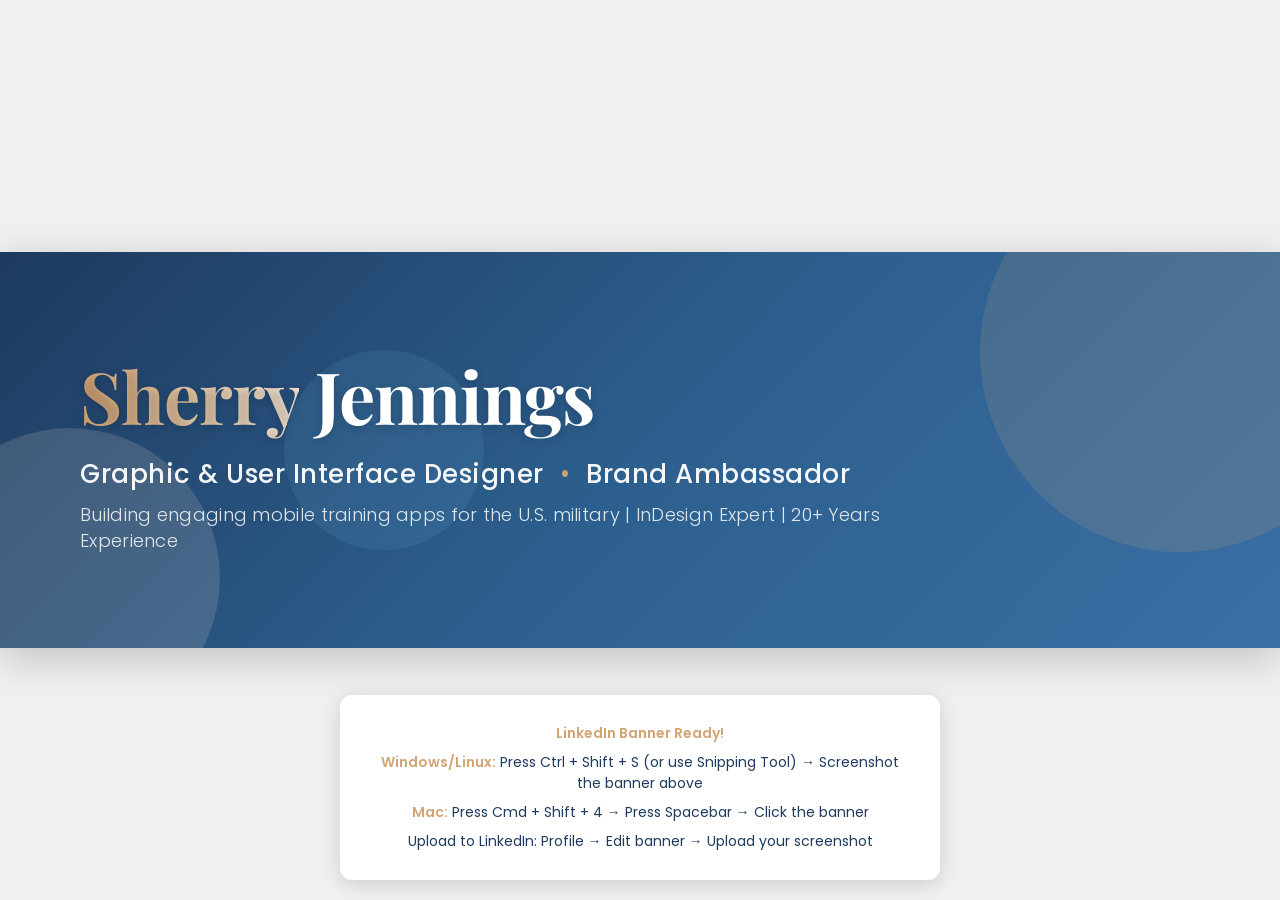
==== linkedin-banner.html @ 96e57f83 "Add LinkedIn banner HTML template matching portfolio design" ====
<!DOCTYPE html>
<html lang="en">
<head>
    <meta charset="UTF-8">
    <meta name="viewport" content="width=device-width, initial-scale=1.0">
    <title>LinkedIn Banner - Sherry Jennings</title>
    <link href="https://fonts.googleapis.com/css2?family=Playfair+Display:wght@400;600;700&family=Poppins:wght@300;400;500;600&display=swap" rel="stylesheet">
    <style>
        * {
            margin: 0;
            padding: 0;
            box-sizing: border-box;
        }

        body {
            display: flex;
            justify-content: center;
            align-items: center;
            min-height: 100vh;
            background: #f0f0f0;
            font-family: 'Poppins', sans-serif;
        }

        .banner-container {
            width: 1584px;
            height: 396px;
            background: linear-gradient(135deg, #1E3A5F 0%, #2C5F8D 50%, #3A6FA5 100%);
            position: relative;
            overflow: hidden;
            box-shadow: 0 10px 40px rgba(0,0,0,0.2);
        }

        /* Decorative shapes */
        .shape {
            position: absolute;
            border-radius: 50%;
            opacity: 0.15;
        }

        .shape-1 {
            width: 400px;
            height: 400px;
            background: #D4A574;
            top: -100px;
            right: -100px;
        }

        .shape-2 {
            width: 300px;
            height: 300px;
            background: #F4E5D3;
            bottom: -80px;
            left: -80px;
        }

        .shape-3 {
            width: 200px;
            height: 200px;
            background: #5E9FD1;
            top: 50%;
            left: 30%;
            transform: translate(-50%, -50%);
        }

        .content {
            position: relative;
            z-index: 2;
            height: 100%;
            display: flex;
            flex-direction: column;
            justify-content: center;
            padding: 0 80px;
            color: white;
        }

        .name {
            font-family: 'Playfair Display', serif;
            font-size: 72px;
            font-weight: 700;
            letter-spacing: -1px;
            margin-bottom: 12px;
            text-shadow: 0 2px 10px rgba(0,0,0,0.2);
        }

        .highlight {
            background: linear-gradient(90deg, #D4A574 0%, #F4E5D3 100%);
            -webkit-background-clip: text;
            -webkit-text-fill-color: transparent;
            background-clip: text;
        }

        .titles {
            display: flex;
            align-items: center;
            gap: 16px;
            font-size: 26px;
            font-weight: 500;
            letter-spacing: 0.5px;
            opacity: 0.95;
            margin-bottom: 8px;
        }

        .divider {
            color: #D4A574;
            font-weight: 400;
        }

        .tagline {
            font-size: 18px;
            font-weight: 300;
            letter-spacing: 0.3px;
            opacity: 0.85;
            max-width: 900px;
            line-height: 1.4;
        }

        .instructions {
            position: fixed;
            bottom: 20px;
            left: 50%;
            transform: translateX(-50%);
            background: white;
            padding: 20px 30px;
            border-radius: 12px;
            box-shadow: 0 4px 20px rgba(0,0,0,0.15);
            text-align: center;
            font-size: 14px;
            color: #1E3A5F;
            max-width: 600px;
        }

        .instructions strong {
            color: #D4A574;
            font-weight: 600;
        }

        .instructions p {
            margin: 8px 0;
        }
    </style>
</head>
<body>
    <div class="banner-container">
        <div class="shape shape-1"></div>
        <div class="shape shape-2"></div>
        <div class="shape shape-3"></div>

        <div class="content">
            <h1 class="name"><span class="highlight">Sherry</span> Jennings</h1>
            <div class="titles">
                <span>Graphic & User Interface Designer</span>
                <span class="divider">•</span>
                <span>Brand Ambassador</span>
            </div>
            <p class="tagline">Building engaging mobile training apps for the U.S. military | InDesign Expert | 20+ Years Experience</p>
        </div>
    </div>

    <div class="instructions">
        <p><strong>LinkedIn Banner Ready!</strong></p>
        <p><strong>Windows/Linux:</strong> Press Ctrl + Shift + S (or use Snipping Tool) → Screenshot the banner above</p>
        <p><strong>Mac:</strong> Press Cmd + Shift + 4 → Press Spacebar → Click the banner</p>
        <p>Upload to LinkedIn: Profile → Edit banner → Upload your screenshot</p>
    </div>
</body>
</html>
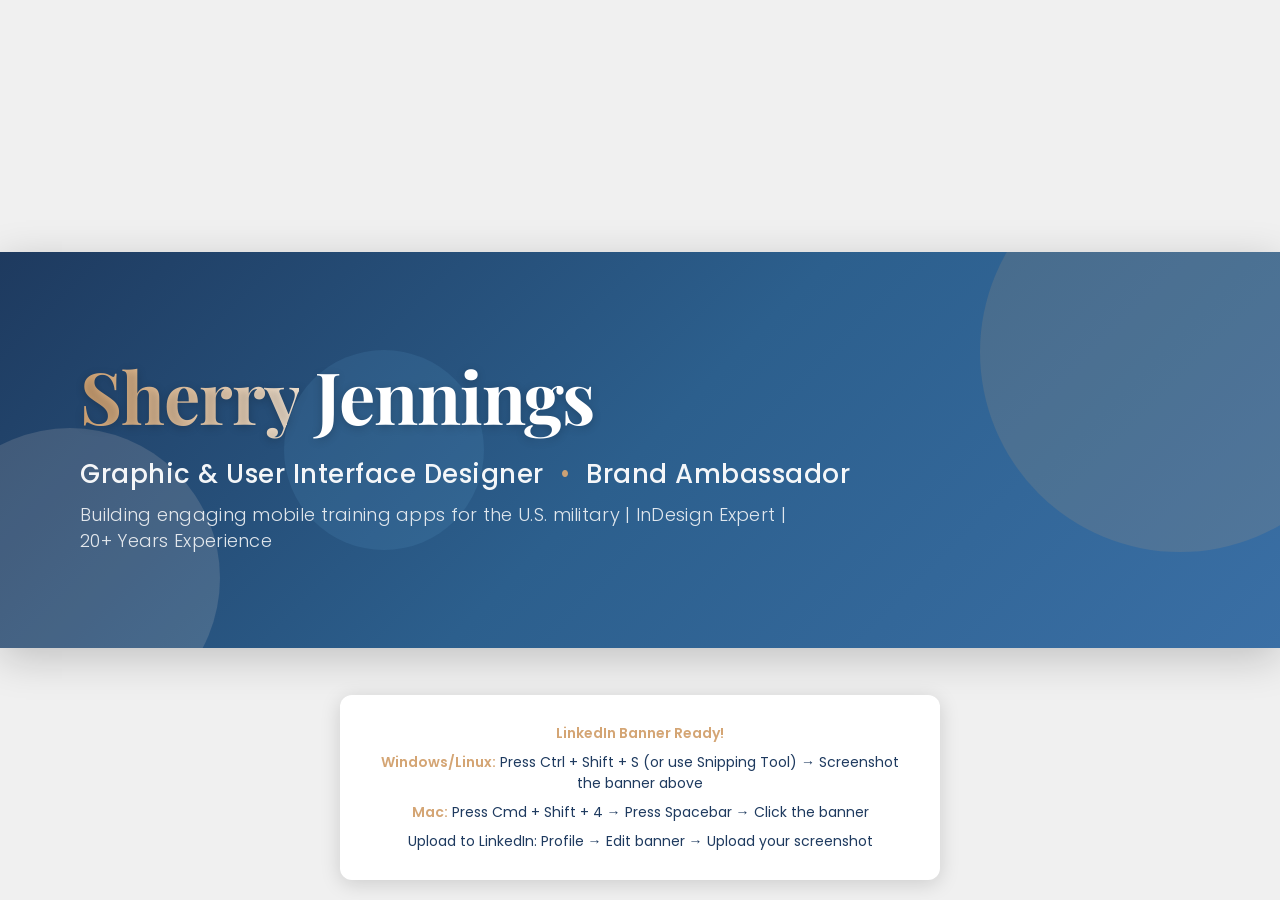
==== commit 7799aee9: "Add non-breaking spaces to keep '20+ Years Experience' on one line" ====
--- a/linkedin-banner.html
+++ b/linkedin-banner.html
@@ -152,7 +152,7 @@
                 <span class="divider">•</span>
                 <span>Brand Ambassador</span>
             </div>
-            <p class="tagline">Building engaging mobile training apps for the U.S. military | InDesign Expert | 20+ Years Experience</p>
+            <p class="tagline">Building engaging mobile training apps for the U.S. military | InDesign Expert | 20+&nbsp;Years&nbsp;Experience</p>
         </div>
     </div>
 
